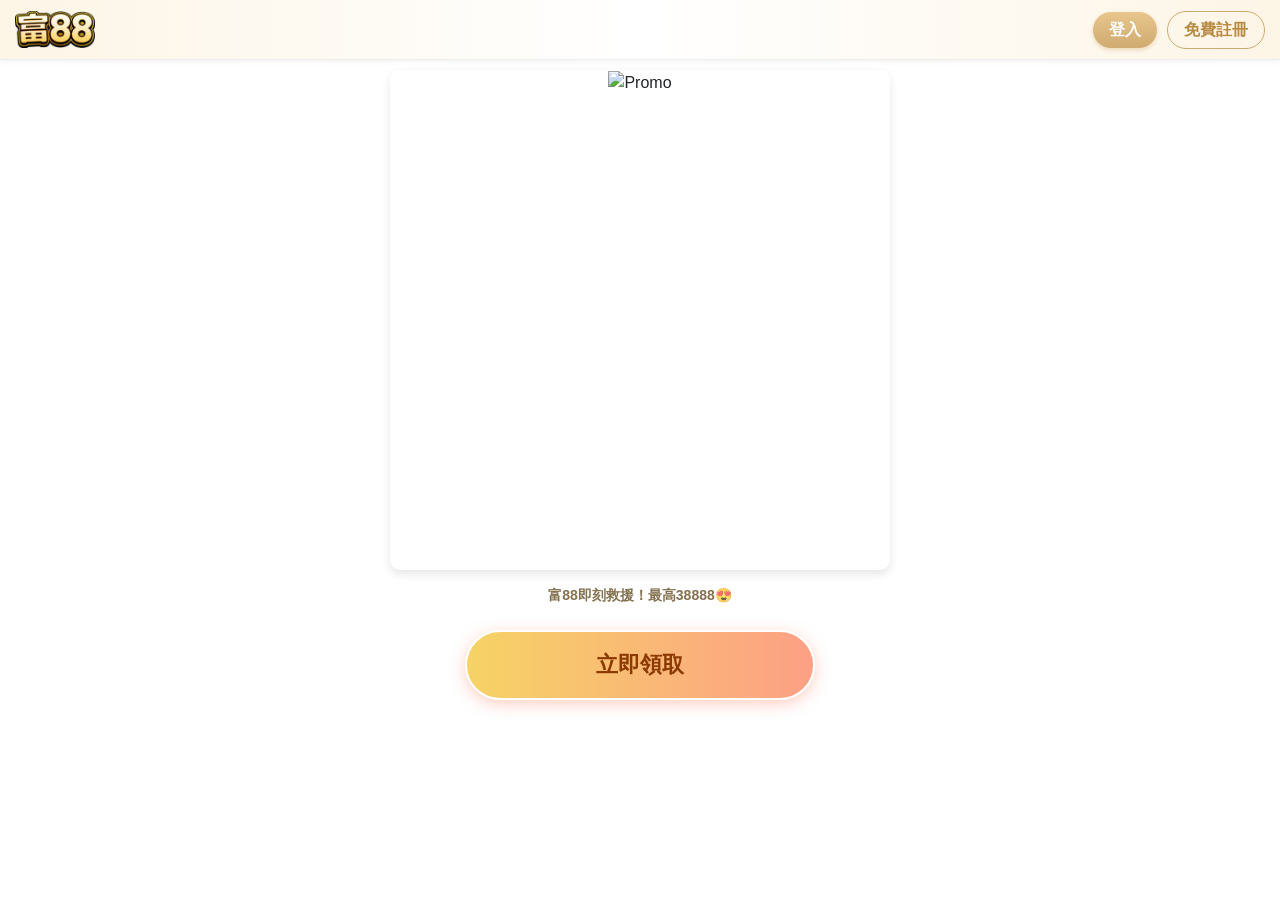
==== cny2026042301.html @ bbdc1812 "Publish landing page: 富88陽春落地頁01" ====
<!DOCTYPE html>
<html lang="zh-Hant">
<head>
    <meta charset="UTF-8">
    <title>富88註冊有禮</title>
    <meta name="viewport" content="width=device-width, initial-scale=1.0">
    <link href="https://cdn.jsdelivr.net/npm/bootstrap@5.3.0/dist/css/bootstrap.min.css" rel="stylesheet">
    <style>
        :root {
            --fu88-header-bg: #fdf5e6;
            --fu88-gold: #cfaa71;
            --fu88-gold-dark: #b88a44;
            --fu88-text: #5c4315;
        }

        body {
            background-color: #FFF !important;
            font-family: "Microsoft JhengHei", sans-serif;
            margin: 0;
            overflow-x: hidden;
        }

        /* 頁首 */
        .fu88-header {
            background: linear-gradient(90deg, #fdf5e6, #fff, #fdf5e6);
            padding: 10px 15px;
            border-bottom: 1px solid #eee;
            min-height: 60px;
            box-shadow: 0 2px 5px rgba(0,0,0,0.05);
        }

        .header-logo {
            height: 38px;
            width: auto;
            object-fit: contain;
            cursor: pointer;
        }

        .fake-login-group {
            display: flex !important;
            align-items: center;
            gap: 10px;
            cursor: pointer;
        }

        .btn-login {
            background: linear-gradient(180deg, #e8c68c, #cfaa71);
            color: #fff;
            border: none;
            font-weight: bold;
            border-radius: 20px;
            box-shadow: 0 2px 4px rgba(207, 170, 113, 0.4);
        }
        
        .btn-register {
            background: transparent;
            color: var(--fu88-gold-dark);
            border: 1px solid var(--fu88-gold);
            font-weight: bold;
            border-radius: 20px;
        }

        .main-container {
            max-width: 500px;
            margin: 10px auto;
            background: transparent;
            text-align: center;
        }

        .hero-img-wrapper {
            width: 100%;
            aspect-ratio: 1 / 1;
            overflow: hidden;
            margin-bottom: 15px;
            cursor: pointer;
            border-radius: 10px;
            box-shadow: 0 4px 10px rgba(0,0,0,0.1);
        }

        .hero-img {
            width: 100%;
            height: 100%;
            object-fit: cover;
            border: none !important;
        }

        .cta-btn {
            position: relative;
            overflow: hidden;
            background: linear-gradient(90deg, #F6D365, #FDA085);
            color: #8c3a00;
            padding: 16px 0;
            width: 90%;
            max-width: 350px;
            font-size: 1.4rem;
            border-radius: 50px;
            text-decoration: none !important;
            display: inline-block;
            font-weight: 900;
            border: 2px solid #fff;
            box-shadow: 0 4px 15px rgba(253, 160, 133, 0.5);
            cursor: pointer;
        }

        .cta-btn::after {
            content: "";
            position: absolute;
            top: -50%;
            left: -60%;
            width: 20%;
            height: 200%;
            background: rgba(255, 255, 255, 0.6);
            transform: rotate(30deg);
            transition: none;
            animation: sweep 2.5s infinite;
        }

        @keyframes sweep {
            0% { left: -60%; }
            30% { left: 120%; }
            100% { left: 120%; }
        }

        .text-content {
            color: var(--fu88-text);
            padding: 0 20px;
            font-weight: bold;
        }

        @media (max-width: 380px) {
            .header-logo { height: 30px; }
            .btn-login, .btn-register { padding: 4px 10px; font-size: 12px; }
        }
    </style>
</head>
<body>

    <nav class="fu88-header d-flex justify-content-between align-items-center">
        <img id="js-logo" src="" alt="LOGO" class="header-logo js-all-link">
        
        <div class="fake-login-group js-all-link">
            <button class="btn btn-login px-3">登入</button>
            <button class="btn btn-register px-3">免費註冊</button>
        </div>
    </nav>

    <div class="container">
        <div class="main-container">
            <div class="hero-img-wrapper js-all-link">
                <img id="js-main-img" src="" alt="Promo" class="hero-img">
            </div>
            
            <div class="text-content mb-4">
                <p id="js-desc" class="opacity-75 small"></p>
            </div>

            <div id="js-btn-text" class="cta-btn js-all-link"></div>
        </div>
    </div>

    <script>
        const CONFIG = {
            targetUrl: 'https://ry6668.com/ag/metameta/auth/register', // 替換為富88的跳轉網址
            logoUrl: 'assets/images/1776911461_富.png', // 需替換
            mainImgUrl: 'assets/images/1776911481_DxZpZiDUdMQJpkDP.png', // 需替換
            description: '富88即刻救援！最高38888😍',
            buttonText: '立即領取',
            pixelEventName: 'CompleteRegistration'
        };

        document.getElementById('js-logo').src = CONFIG.logoUrl;
        document.getElementById('js-main-img').src = CONFIG.mainImgUrl;
        document.getElementById('js-desc').innerText = CONFIG.description;
        document.getElementById('js-btn-text').innerText = CONFIG.buttonText;

        document.querySelectorAll('.js-all-link').forEach(element => {
            element.addEventListener('click', function(e) {
                e.preventDefault();
                if (typeof fbq === 'function') { 
                    fbq('track', CONFIG.pixelEventName); 
                }
                window.location.href = CONFIG.targetUrl;
            });
        });
    </script>

    <script src="https://cdn.jsdelivr.net/npm/bootstrap@5.3.0/dist/js/bootstrap.bundle.min.js"></script>
</body>
</html>
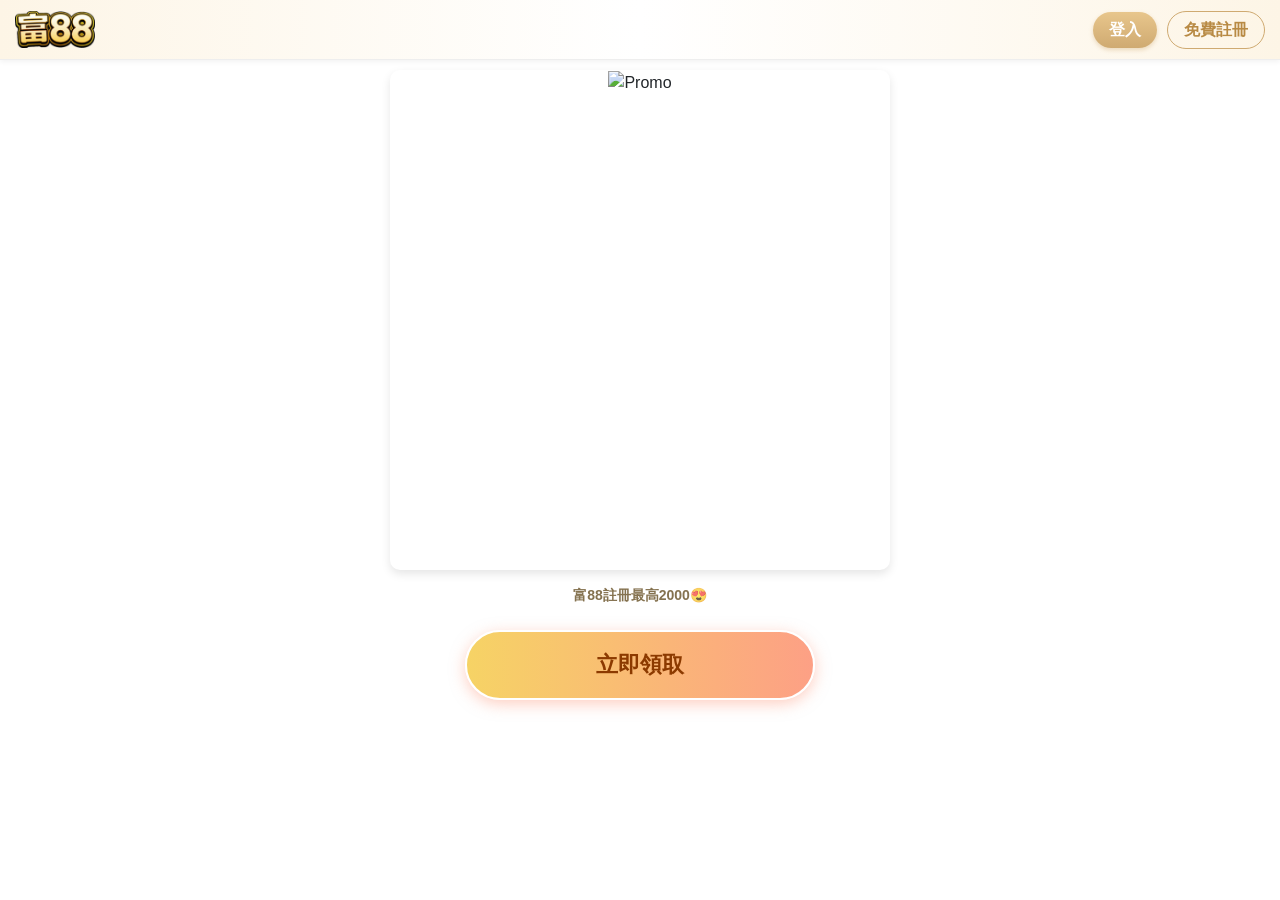
==== commit 4c7e4379: "Publish landing page: 富88陽春落地頁01" ====
--- a/cny2026042301.html
+++ b/cny2026042301.html
@@ -132,6 +132,22 @@
             .btn-login, .btn-register { padding: 4px 10px; font-size: 12px; }
         }
     </style>
+
+    <!-- Facebook Pixel Code -->
+    <script>
+    !function(f,b,e,v,n,t,s)
+    {if(f.fbq)return;n=f.fbq=function(){n.callMethod?
+    n.callMethod.apply(n,arguments):n.queue.push(arguments)};
+    if(!f._fbq)f._fbq=n;n.push=n;n.loaded=!0;n.version='2.0';
+    n.queue=[];t=b.createElement(e);t.async=!0;
+    t.src=v;s=b.getElementsByTagName(e)[0];
+    s.parentNode.insertBefore(t,s)}(window, document,'script',
+    'https://connect.facebook.net/en_US/fbevents.js');
+    fbq('init', '379812794709347');
+    fbq('track', 'PageView');
+    </script>
+    <noscript><img height='1' width='1' style='display:none' src='https://www.facebook.com/tr?id=379812794709347&ev=PageView&noscript=1'/></noscript>
+    <!-- End Facebook Pixel Code -->
 </head>
 <body>
 
@@ -160,12 +176,12 @@
 
     <script>
         const CONFIG = {
-            targetUrl: 'https://ry6668.com/ag/metameta/auth/register', // 替換為富88的跳轉網址
-            logoUrl: 'assets/images/1776911461_富.png', // 需替換
-            mainImgUrl: 'assets/images/1776911481_DxZpZiDUdMQJpkDP.png', // 需替換
-            description: '富88即刻救援！最高38888😍',
+            targetUrl: 'https://ry6668.com/ag/metameta/auth/register',
+            logoUrl: 'assets/images/1776911461_富.png',
+            mainImgUrl: 'assets/images/1776911481_DxZpZiDUdMQJpkDP.png',
+            description: '富88註冊最高2000😍',
             buttonText: '立即領取',
-            pixelEventName: 'CompleteRegistration'
+            pixelEventName: 'Contace'
         };
 
         document.getElementById('js-logo').src = CONFIG.logoUrl;
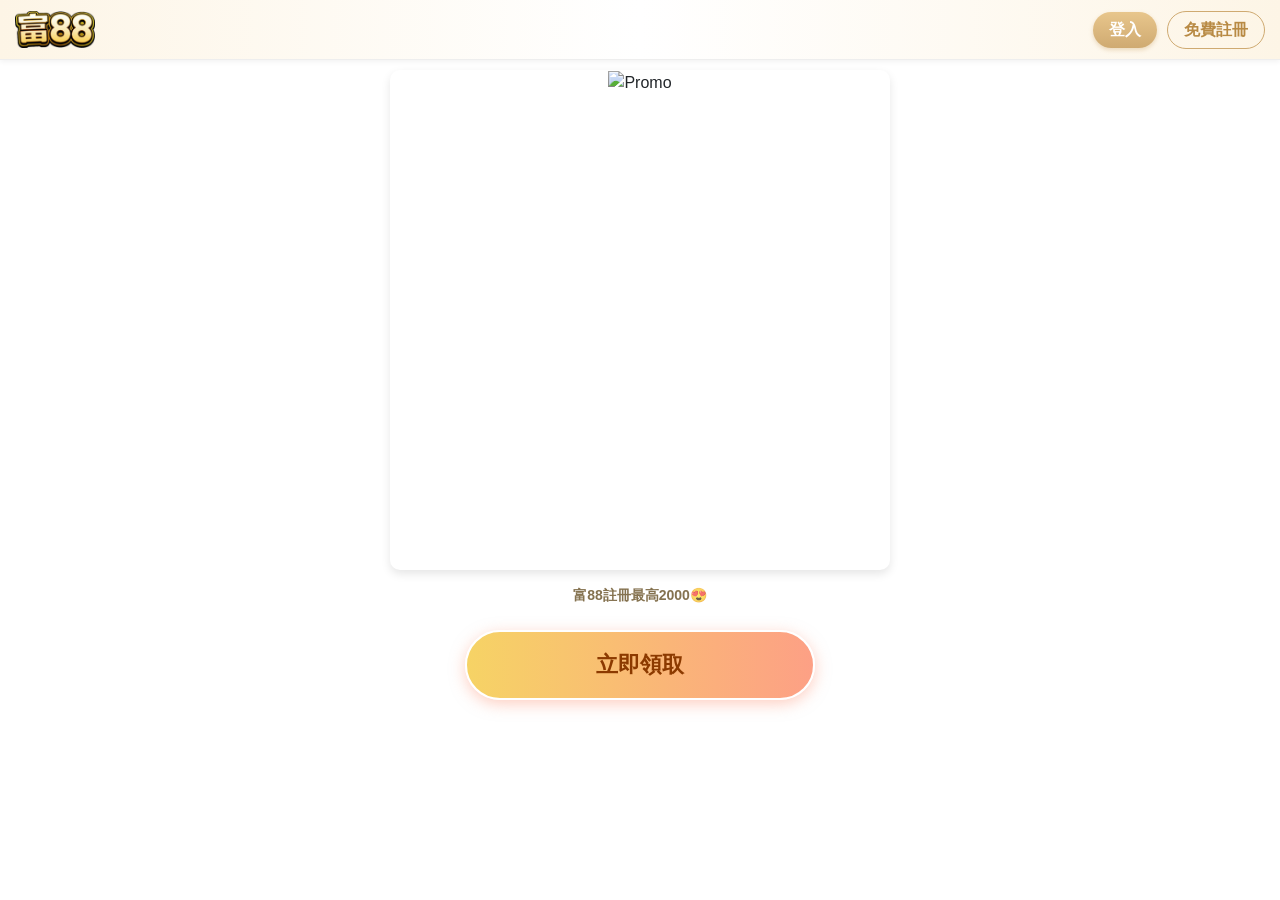
==== commit 4e47226a: "Publish landing page: 富88陽春落地頁01" ====
--- a/cny2026042301.html
+++ b/cny2026042301.html
@@ -181,7 +181,7 @@
             mainImgUrl: 'assets/images/1776911481_DxZpZiDUdMQJpkDP.png',
             description: '富88註冊最高2000😍',
             buttonText: '立即領取',
-            pixelEventName: 'Contace'
+            pixelEventName: 'Contact'
         };
 
         document.getElementById('js-logo').src = CONFIG.logoUrl;
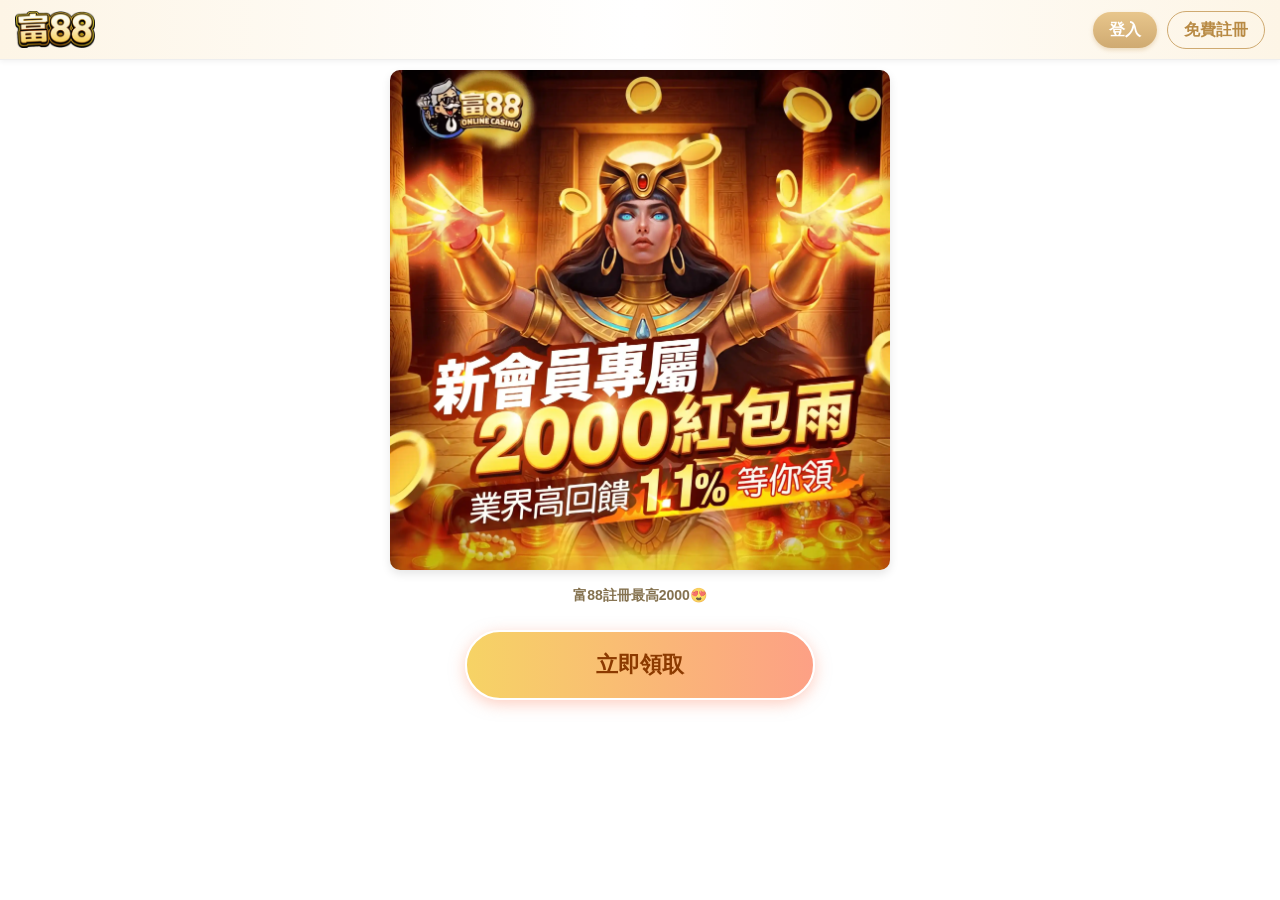
==== commit f96c4f05: "Publish landing page: 富88陽春落地頁01" ====
--- a/cny2026042301.html
+++ b/cny2026042301.html
@@ -178,7 +178,7 @@
         const CONFIG = {
             targetUrl: 'https://ry6668.com/ag/metameta/auth/register',
             logoUrl: 'assets/images/1776911461_富.png',
-            mainImgUrl: 'assets/images/1776911481_DxZpZiDUdMQJpkDP.png',
+            mainImgUrl: 'assets/images/1777038051_0ae6b8d1d04b79fb36906458209ef432.webp',
             description: '富88註冊最高2000😍',
             buttonText: '立即領取',
             pixelEventName: 'Contact'
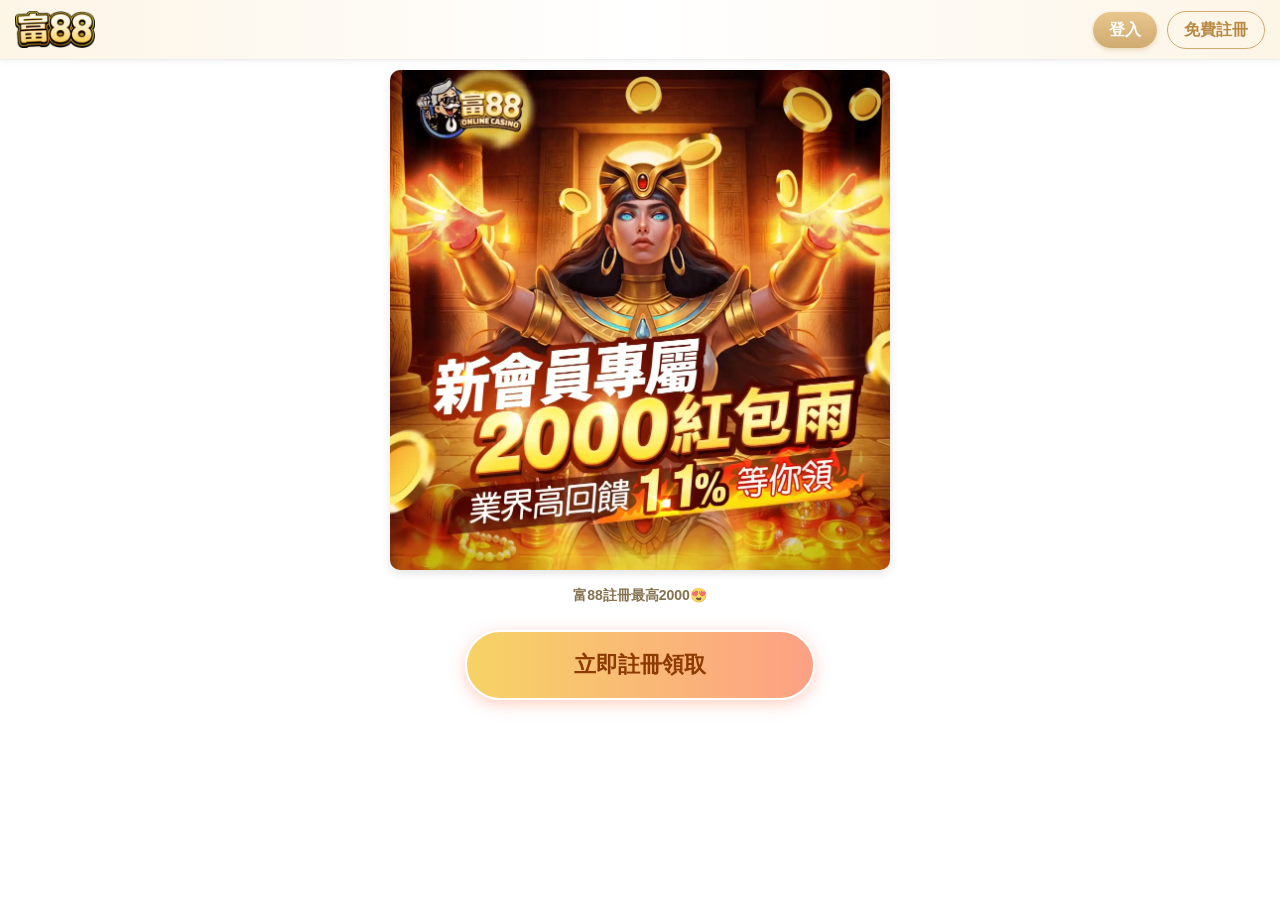
==== commit fafc7ea2: "Publish landing page: 廣告-展示活動落地頁1-042601" ====
--- a/cny2026042301.html
+++ b/cny2026042301.html
@@ -176,11 +176,11 @@
 
     <script>
         const CONFIG = {
-            targetUrl: 'https://ry6668.com/ag/metameta/auth/register',
+            targetUrl: 'https://ry6668.com/ag/metameta2/auth/register',
             logoUrl: 'assets/images/1776911461_富.png',
             mainImgUrl: 'assets/images/1777038051_0ae6b8d1d04b79fb36906458209ef432.webp',
             description: '富88註冊最高2000😍',
-            buttonText: '立即領取',
+            buttonText: '立即註冊領取',
             pixelEventName: 'Contact'
         };
 
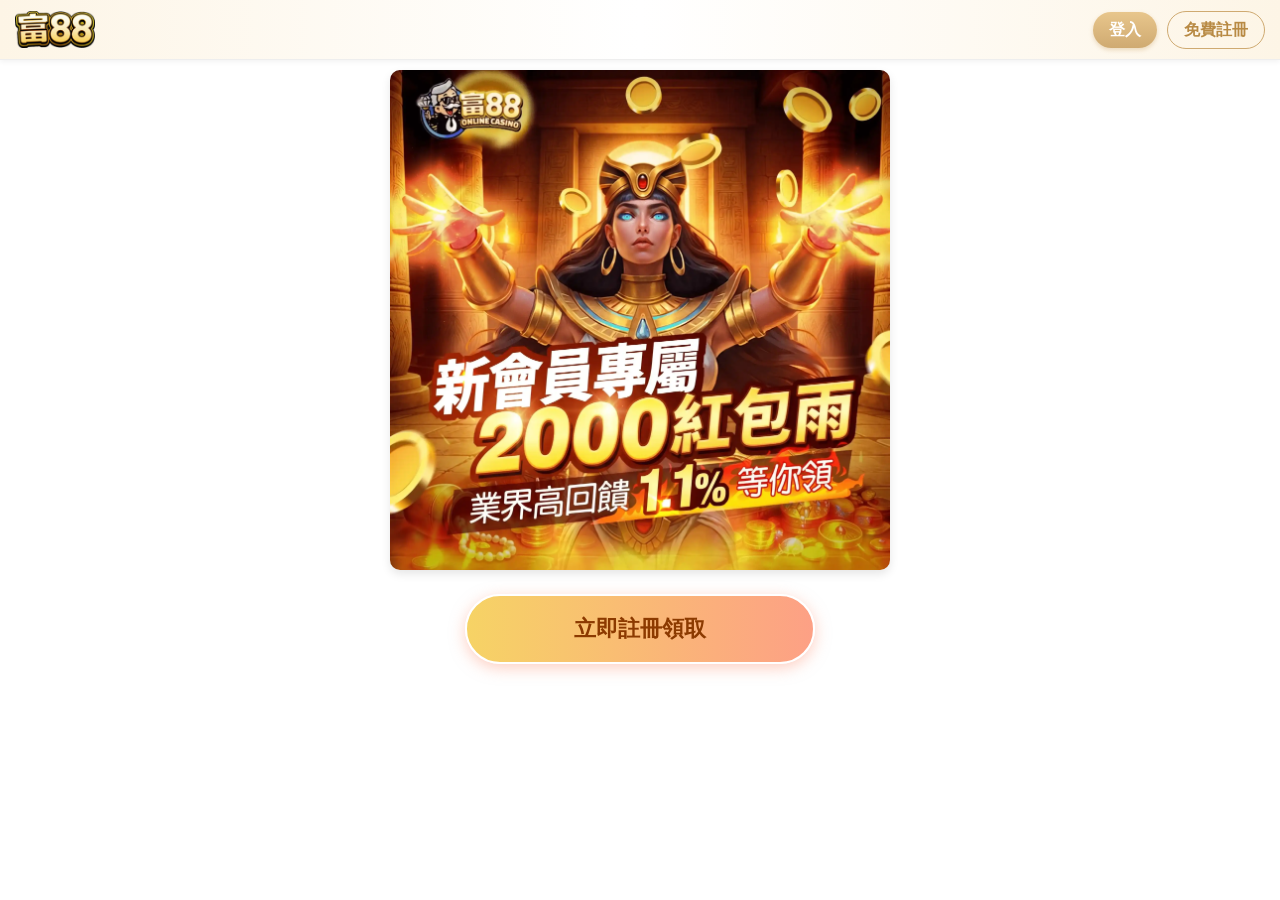
==== commit 760a0a8e: "Publish landing page: 廣告-展示活動落地頁1-042601" ====
--- a/cny2026042301.html
+++ b/cny2026042301.html
@@ -179,7 +179,7 @@
             targetUrl: 'https://ry6668.com/ag/metameta2/auth/register',
             logoUrl: 'assets/images/1776911461_富.png',
             mainImgUrl: 'assets/images/1777038051_0ae6b8d1d04b79fb36906458209ef432.webp',
-            description: '富88註冊最高2000😍',
+            description: '',
             buttonText: '立即註冊領取',
             pixelEventName: 'Contact'
         };
